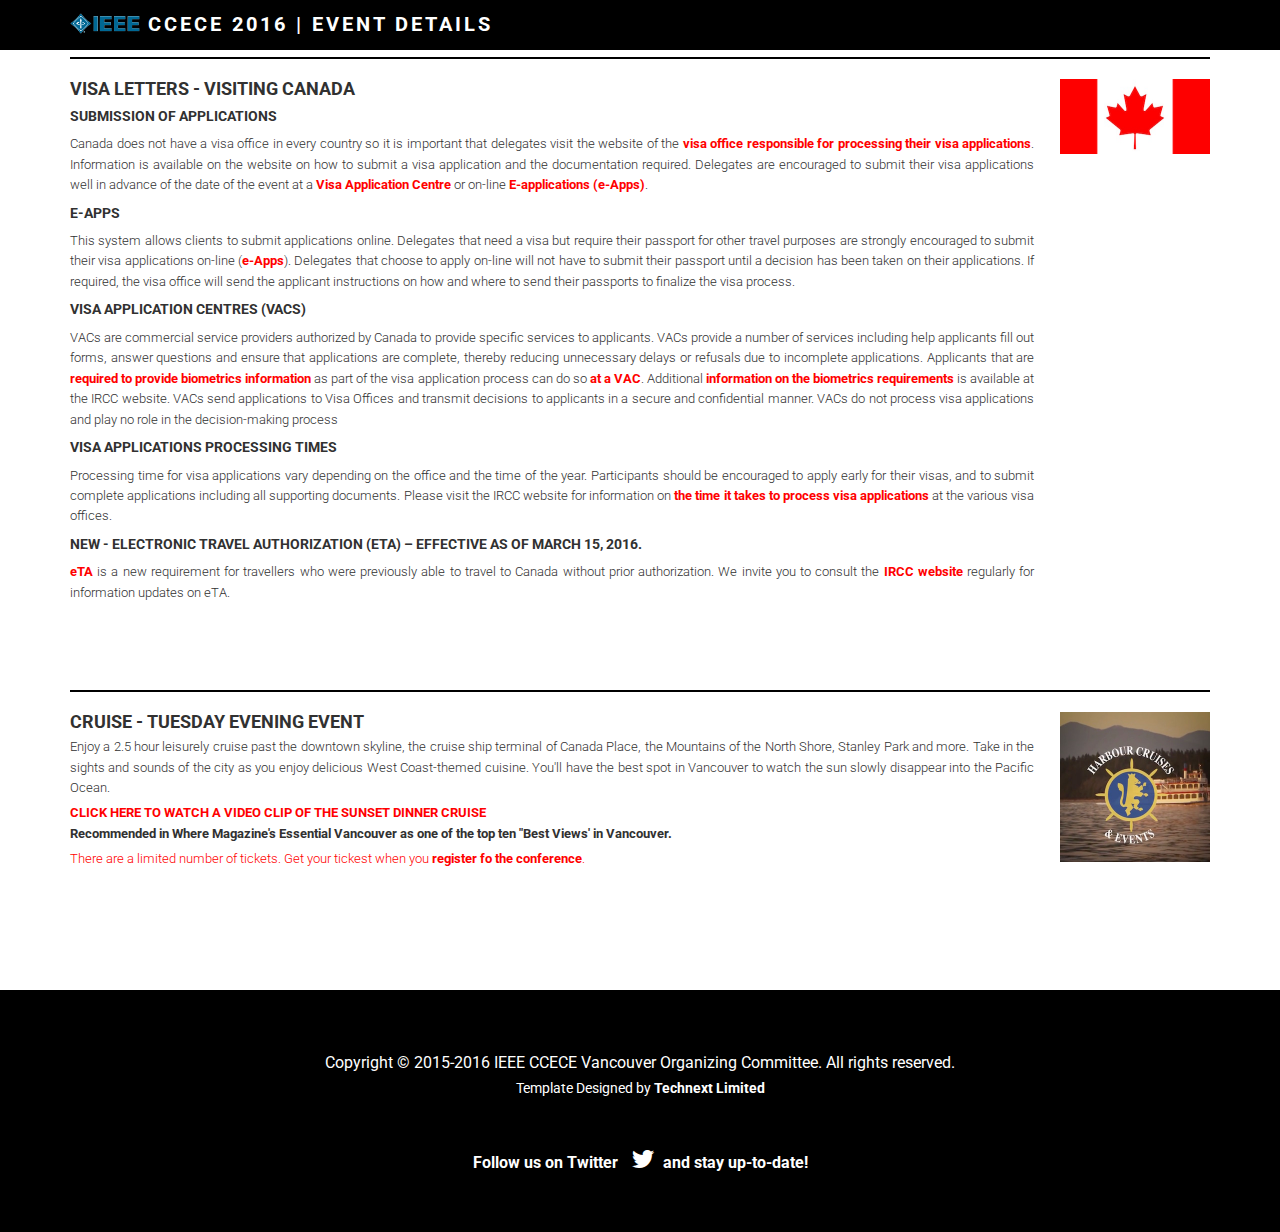
==== events.html @ ab6c8f80 "added visa info" ====
<!DOCTYPE html>
<html lang="en">
<head>
    <meta charset="utf-8">
    <meta http-equiv="X-UA-Compatible" content="IE=edge">
    <meta name="viewport" content="width=device-width, initial-scale=1">

    <title>Events | CCECE 2016</title>
    
    <meta name="identifier-url" content="http://ccece2016.ieee.ca" />
    <meta name="description" content="The 29th Annual IEEE Canadian Conference on Electrical and Computer Engineering (CCECE 2016) will be held in Vancouver, British Columbia, Canada from May 15 to 18, 2016. CCECE is the flagship conference for researchers, students, and professionals in the area of Electrical and Computer Engineering from Canada and around the world to meet annually in a Canadian city to disseminate their research advancements and discoveries, to network and exchange ideas in order to strengthen existing partnerships and foster new collaborations." />
    <meta name="abstract" content="The 29th Annual IEEE Canadian Conference on Electrical and Computer Engineering (CCECE 2016) will be held in Vancouver, British Columbia, Canada from May 15 to 18, 2016. CCECE is the flagship conference for researchers, students, and professionals in the area of Electrical and Computer Engineering from Canada and around the world to meet annually in a Canadian city to disseminate their research advancements and discoveries, to network and exchange ideas in order to strengthen existing partnerships and foster new collaborations." />
    <meta name="keywords" content="CCECE, conference, IEEE, Canada, ECE, Vancouver, Electrical and Computer Engineering" />
    <meta name="author" content="Stephen Makonin" />
    <meta name="revisit-after" content="5" />
    <meta name="language" content="EN" />
    <meta name="copyright" content="Copyright © 2015-2016 IEEE CCECE Vancouver Organizing Committee." />
    <meta name="robots" content="All" />
    
    <!-- css -->
    <link rel="stylesheet" href="style/bootstrap.min.css">
    <link rel="stylesheet" href="style/ionicons.min.css">
    <link rel="stylesheet" href="style/main.css">
    
    <style>
        a {color: red; font-weight:bold;}
    </style>
</head>
<body data-spy="scroll" data-target="#site-nav">
    <nav id="site-nav" class="navbar navbar-fixed-top navbar-details">
        <div class="container">
            <div class="navbar-header">
                <div class="site-branding">
                    <a class="logo" href="index.html">
                        <img class="logo1" src="images/ieee.png" alt="CCECE 2016">

                        <span>CCECE 2016 | Event Details</span>
                    </a>
                </div>
            </div>
        </div>
    </nav>

    <section id="s" class="section details" style="padding-top:0;">
        <div class="container">
            <div class="row">
                
                <div id="visa" class="col-sm-12 event">
                    <hr>
                    <img src="images/canada-flag.jpg"/>
                    <h4>Visa Letters - Visiting Canada</h4>
                    <h5>Submission of Applications</h5>
                    <p class="descr">Canada does not have a visa office in every country so it is important that delegates visit the website of the <a href="http://www.cic.gc.ca/ENGLISH/information/offices/apply-where.asp">visa office responsible for processing their visa applications</a>.  Information is available on the website on how to submit a visa application and the documentation required. Delegates are encouraged to submit their visa applications well in advance of the date of the event at a <a href="http://www.cic.gc.ca/english/information/offices/vac.asp">Visa Application Centre</a> or on-line <a href="http://www.cic.gc.ca/english/visit/business.asp">E-applications (e-Apps)</a>.</p>
                    <h5>e-Apps</h5>
                    <p class="descr">This system allows clients to submit applications online. Delegates that need a visa but require their passport for other travel purposes are strongly encouraged to submit their visa applications on-line (<a href="http://www.cic.gc.ca/english/visit/business.asp">e-Apps</a>).  Delegates that choose to apply on-line will not have to submit their passport until a decision has been taken on their applications.  If required, the visa office will send the applicant instructions on how and where to send their passports to finalize the visa process.</p>
                    <h5>Visa Application Centres (VACs)</h5>

                    <p class="descr">VACs are commercial service providers authorized by Canada to provide specific services to applicants. VACs provide a number of services including help applicants fill out forms, answer questions and ensure that applications are complete, thereby reducing unnecessary delays or refusals due to incomplete applications. Applicants that are <a href="http://www.cic.gc.ca/english/visit/biometrics2.asp">required to provide biometrics information</a> as part of the visa application process can do so <a href="http://www.cic.gc.ca/english/visit/biometrics2.asp">at a VAC</a>.  Additional <a href="http://www.cic.gc.ca/english/department/media/multimedia/video/biometrics/biometrics.asp">information on the biometrics requirements</a> is available at the IRCC website. VACs send applications to Visa Offices and transmit decisions to applicants in a secure and confidential manner. VACs do not process visa applications and play no role in the decision-making process</p>
                    <h5>Visa Applications Processing Times</h5>
                    <p class="descr">Processing time for visa applications vary depending on the office and the time of the year.  Participants should be encouraged to apply early for their visas, and to submit complete applications including all supporting documents. Please visit the IRCC website for information on <a href="http://www.cic.gc.ca/english/information/times/temp/visitors.asp">the time it takes to process visa applications</a> at the various visa offices.</p>
                    <h5>NEW - Electronic Travel Authorization (eTA) – Effective as of March 15, 2016.</h5>
                    <p class="descr"><a href="http://www.cic.gc.ca/english/department/acts-regulations/forward-regulatory-plan/eta.asp">eTA</a> is a new requirement for travellers who were previously able to travel to Canada without prior authorization. We invite you to consult the <a href="http://www.cic.gc.ca/english/index.asp">IRCC website</a> regularly for information updates on eTA.</p>
                                    
                </div>

                <div id="cruise" class="col-sm-12 event">
                    <hr>
                    <img src="images/cruise.jpg"/>
                    <h4>Cruise - Tuesday Evening Event</h4>
                    <p class="descr">Enjoy a 2.5 hour leisurely cruise past the downtown skyline, the cruise ship terminal of Canada Place, the Mountains of the North Shore, Stanley Park and more. Take in the sights and sounds of the city as you enjoy delicious West Coast-themed cuisine. You'll have the best spot in Vancouver to watch the sun slowly disappear into the Pacific Ocean.</p>
                    <a href="http://www.youtube.com/watch?v=UDFTyoZLal4">Click here to watch a video clip of the Sunset Dinner Cruise</a>
                    <p class="descr"><strong class="subsec">Recommended in Where Magazine's Essential Vancouver as one of the top ten "Best Views' in Vancouver.</strong></p>
                    
                    <p class="descr" style="color: red;">There are a limited number of tickets. Get your tickest when you <a href="http://edas.info/r21433">register fo the conference</a>.</p>
                                    
                </div>

            </div>
        </div>
    </section>


    <footer class="site-footer">
        <div class="container">
            <div class="row">
                <div class="col-md-12">
                    <p class="site-info">
                        Copyright &copy; 2015-2016 IEEE CCECE Vancouver Organizing Committee. All rights reserved.<br/>
                        <small>Template Designed by <a href="http://technextit.com">Technext Limited</a></small>
                    </p>
                    <ul class="social-block">
                        <li>
                            Follow us on <a href="https://twitter.com/CCECE2016">Twitter</a>
                            &nbsp;&nbsp;&nbsp;&nbsp;&nbsp;
                            <a href="https://twitter.com/CCECE2016"><i class="ion-social-twitter"></i></a>
                            and stay up-to-date!
                        </li>
                        <!--<li><a href=""><i class="ion-social-facebook"></i></a></li>
                        <li><a href=""><i class="ion-social-linkedin-outline"></i></a></li>
                        <li><a href=""><i class="ion-social-googleplus"></i></a></li>-->
                    </ul>
                </div>
            </div>
        </div>
    </footer>

<!-- script -->
<script src="scripts/jquery.min.js"></script>
<script src="scripts/bootstrap.min.js"></script>
<script src="scripts/smooth-scroll.min.js"></script>
<script src="scripts/main.js"></script>
<!-- Start of StatCounter Code for Default Guide -->
<script type="text/javascript">
var sc_project=10556566; 
var sc_invisible=1; 
var sc_security="0d1e111d"; 
var scJsHost = (("https:" == document.location.protocol) ?
"https://secure." : "http://www.");
document.write("<sc"+"ript type='text/javascript' src='" +
scJsHost+
"statcounter.com/counter/counter.js'></"+"script>");
</script>
<noscript><div class="statcounter"><a title="click tracking"
href="http://statcounter.com/" target="_blank"><img
class="statcounter"
src="http://c.statcounter.com/10556566/0/0d1e111d/1/"
alt="click tracking"></a></div></noscript>
<!-- End of StatCounter Code for Default Guide -->
</body>
</html>
---- style/main.css ----
/* 
 * 1. Google Font
 */
@import url(http://fonts.googleapis.com/css?family=Roboto:300,400,700);
/* 
 * 2.0 Global Style
 */
html {
  font-family: 'Roboto', sans-serif;
  font-size: 16px;
}

body {
  color: #4e4e4e;
  font-family: 'Roboto', sans-serif;
  font-size: 16px;
  font-weight: 300;
  line-height: 1.6;
  position: relative;
  -webkit-font-smoothing: antialiased;
}

a {
  color: #000;
}
a:focus {
  outline: none;
}

h1,
h2,
h3,
h4,
h5,
h6 {
  font-weight: 700;
}

p {
  margin: 0 0 30px;
  text-align: justify;
}

.panel-body p {
  margin: 0 0 10px;
}

ul li {
  font-weight: 700;
  margin-bottom: 10px;
}

.list-arrow-right li span {
  float: right;
  font-weight: normal;
  /*margin-right: 128px;*/
}

.list-arrow-right li p {
  font-weight: normal;
  margin: 0 0 10px;
}

.custom-list-icon, .list-arrow-right {
  list-style-type: none;
  padding: 0;
}
.custom-list-icon li, .list-arrow-right li {
  position: relative;
  padding-left: 20px;
}
.custom-list-icon li::before, .list-arrow-right li::before {
  position: absolute;
  left: 0;
  color: #4e4e4e;
  font-family: "Ionicons";
}

.social-block {
  list-style-type: none;
  padding: 0;
}
.social-block li {
  display: inline-block;
}
.social-block li a {
  display: inline-block;
  height: 32px;
  width: 32px;
  color: #4e4e4e;
}
.social-block li a i {
  font-size: 1.5em;
}
.social-block li a:hover, .social-block li a:focus {
  color: #000;
}

.btn.active.focus,
.btn.active:focus,
.btn.focus,
.btn:active.focus,
.btn:active:focus,
.btn:focus {
  outline: none;
}

.btn {
  border: 0;
  border-radius: 0;
  padding: 6px 28px;
  text-transform: uppercase;
  -webkit-transform: translateZ(0);
          transform: translateZ(0);
  -webkit-backface-visibility: hidden;
          backface-visibility: hidden;
  -moz-osx-font-smoothing: grayscale;
  -webkit-transition-duration: 0.3s;
          transition-duration: 0.3s;
  -webkit-transition-property: -webkit-transform;
          transition-property: transform;
}
.btn:hover {
  -webkit-transform: scale(0.9);
      -ms-transform: scale(0.9);
          transform: scale(0.9);
}

.form-control {
  border-radius: 0;
  box-shadow: none;
  height: 48px;
  padding: 10px 12px;
  font-size: 16px;
  line-height: 1.6;
}
.form-control:focus {
  box-shadow: none;
  border-color: #ccc;
  background-color: #f8f8f8;
}

.valign-center {
  display: -webkit-box;
  display: -webkit-flex;
  display: -ms-flexbox;
  display: flex;
  -webkit-box-align: center;
  -webkit-align-items: center;
      -ms-flex-align: center;
          align-items: center;
}

.section {
  padding: 70px 0;
}

.section-title {
  color: #313131;
  letter-spacing: 1px;
  margin: 0 0 20px;
  text-transform: uppercase;
  text-align: center;
}

/* 
 * 3.0 Helper Class
 */
/* 
 * 3.1 Helper Class: font-weight
 */
.font-300 {
  font-weight: 300;
}

.font-400 {
  font-weight: 400;
}

.font-700 {
  font-weight: 700;
}

/* 
 * 3.2 Helper Class: margin
 */
.mt0 {
  margin-top: 0;
}

.mb0 {
  margin-bottom: 0;
}

.mt20 {
  margin-top: 20px;
}

/* 
 * 3.3 Helper Class: list
 */
.list-arrow-right li::before {
  content: "\f3d3";
}

/* 
 * 3.4 Helper Class: button
 */
.btn-white {
  color: #000;
  background-color: #fff;
}
.btn-white:hover, .btn-white:focus {
  color: #000;
  background-color: #fff;
}

.btn-black {
  color: #fff;
  background-color: #000;
}
.btn-black:hover, .btn-black:focus {
  color: #fff;
  background-color: #000;
}

/* 
 * 3.5 Helper Class: background
 */
.bg-image, .bg-image-1, .bg-image-2 {
  position: relative;
}
.bg-image::before, .bg-image-1::before, .bg-image-2::before {
  content: "";
  position: absolute;
  top: 0;
  right: 0;
  bottom: 0;
  left: 0;
}

.bg-image-1 {
  background: url(../images/sep1.jpg) no-repeat center center/cover;
}

.bg-image-2 {
  background: url(../images/sep2.jpg) no-repeat center bottom/cover;
}

@media (min-width: 768px) {
  .section {
    padding: 90px 0;
  }

  .section-title {
    color: #313131;
    letter-spacing: 1px;
    margin: 0 0 60px;
    text-transform: uppercase;
    text-align: left;
  }
}
/* 
 * 4.0 Navigation
 */
.navbar-custom {
  border: 0;
  margin: 0;
  padding-top: 10px;
  padding-bottom: 10px;
  background-color: #000;
  -webkit-transition: all 0.2s linear 0s;
          transition: all 0.2s linear 0s;
}
.navbar-custom .navbar-nav li {
  margin: 0;
  float:right;
}
.navbar-custom .navbar-nav > li > a {
  color: #fff;
  text-transform: uppercase;
  font-size: 12px;
  font-weight: 400;
  border-bottom: 1px solid transparent;
  padding-bottom: 3px;
  padding-right: 8px;
  padding-left: 8px;
}
.navbar-custom .navbar-nav > li > a:focus, .navbar-custom .navbar-nav > li > a:hover {
  background-color: transparent;
  border-color: rgba(255, 255, 255, 0.5);
}
.navbar-custom .navbar-nav > .active > a {
  border-color: rgba(255, 255, 255, 0.5);
}

.navbar-toggle {
  border: 0;
  border-radius: 0;
  margin-top: 2px;
}
.navbar-toggle .icon-bar {
  background-color: #fff;
}

.navbar-solid {
  background-color: #000 !important;
  padding: 0 !important;
  -webkit-transition: all 0.2s linear 0s;
          transition: all 0.2s linear 0s;
}

.navbar-details {
  background-color: #000 !important;
  padding: 0 !important;  
}

.navbar-right {
    /*width: 536px;*/
    /*width: 680px;*/
    width: 788px;
}

.site-branding {
  float: left;
  margin-top: 0;
  margin-left: 10px;
}
.site-branding .logo {
  color: #fff;
  font-size: 20px;
  font-weight: 700;
  margin-right: 5px;
  letter-spacing: 3px;
  text-transform: uppercase;
}

.site-branding .logo span {
    height: 100%;
    vertical-align: middle;
}

.site-branding .logo:focus, .site-branding .logo:hover {
  text-decoration: none;
}

.logo img.logo1 {
  width: 70px;
}

.logo img.logo2 {
  width: 140px;
  margin-left: 150px;
}

/* 
 * 5.0 Site Header
 */
.site-header {
  width: 100%;
  height: 100%;
  min-height: 100vh;
  position: relative;
  text-align: center;
  background: url(../images/header.jpg) no-repeat center center/cover;
}
.site-header::before {
  content: "";
  position: absolute;
  top: 0;
  right: 0;
  bottom: 0;
  left: 0;
  background-color: rgba(0, 0, 0, 0.5);
}
.site-header .intro {
  color: #fff;
  position: relative;
  text-align: center;
  text-transform: uppercase;
  width: 100%;
  z-index: 1;
  padding: 0 15px;
}
.site-header .intro h2 {
  margin-top: 0px;
  font-size: 25px;
  font-weight: 300;
}
.site-header .intro h1 {
  margin-top: 0px;
  font-size: 30px;
}
.site-header .intro p {
  font-size: 20px;
  margin-bottom: 10px;
  font-weight: 300;
  text-align: center;
}

@media (min-width: 768px) {
  .navbar-custom {
    background-color: transparent;
    padding-top: 30px;
  }

  .site-branding {
    margin-top: 6px;
    margin-left: 0;
  }
}
/* 
 * 6.0 Section
 */
/* 
 * 6.1 Section: About 
 */
.about .section-title {
  margin: 0 0 25px;
}
.about figure {
  margin-bottom: 25px;
}

/* 
 * 6.2 Section: Facts
 */
.facts i {
  color: #fff;
  font-size: 3em;
}
.facts h3 {
  color: #fff;
  text-align: center;
  font-weight: 400;
}

/* 
 * 6.3 Section: Speaker
 */
.speaker {
  text-align: center;
  color: #313131;
  text-transform: uppercase;
  margin: 25px 0;
}
.speaker h4 {
  margin-top: 15px;
  margin-bottom: 5px;
}
.speaker p {
  margin-bottom: 5px;
  text-align: center;
}
.speaker img:hover {
  opacity: .7;
}


/* 
 * 6.3a Section: Tutorials
 */
.tutorial, .keynote, .event {
  text-align: left;
  color: #313131;
  text-transform: uppercase;
  margin: 25px 0;
  font-size: 0.8em;
}
.tutorial h4, .keynote h4, .event h4 {
  margin-top: 15px;
  margin-bottom: 5px;
}
.tutorial p, .keynote p, .event p {
  margin-bottom: 5px;
}

.tutorial p.descr, .keynote p.descr, .event p.descr {
  margin-bottom: 5px;
  text-align: justify;
  text-transform: none;
}

.tutorial img:hover {
  opacity: .7;
}

.keynote img, .event img {
  position: relative;
  float: right;
  margin-left: 2em;
  width: 150px;
}

.keynote .descr, .event .descr {
  padding-right: 150px;
  margin-right: 2em;
}

.tutorial p.descr strong.subsec, .keynote p.descr strong.subsec {
  font-weight: stronger;
  font-size: 1.2em;
}

.tutorial hr, .keynote hr, .event hr {
  margin-top: 32px;
  margin-top: 32px;
  border: solid 0.5px black;
}

.tutorial ul li, .tutorial ol li {
  font-weight: 300;
  text-transform: none;
}

/* 
 * 6.4 Section: Registration & Pricing
 */
/* 
 * 6.5 Section: Contribution
 */
.contribution {
  text-align: center;
  color: #fff;
}

/* 
 * 6.6 Section: Schedule
 */
.schedule-box {
  position: relative;
  background-color: #000;
  color: #fff;
  text-align: center;
  padding: 50px 0;
  margin: 25px 0 0;
}
.schedule-box::before {
  content: '';
  position: absolute;
  top: 5px;
  right: 5px;
  bottom: 5px;
  left: 5px;
  border: 1px solid #fff;
}

.submit {
  background-color: #f8f8f8;
}

/* 
 * 6.7 Section: Schedule
 */
.partner {
  background-color: #f8f8f8;
}

.tutorials {
  background-color: inherit;
}

.partner .partner-box {
  display: block;
  opacity: 1.0;
  height: 150px;
  width: 150px;
  margin: 25px auto;
}

.partner .partner-box:hover {
  opacity: 0.3;
}

.partner .partner-box-h1 {
  background: url(../images/ieeevancouver.png) no-repeat center center/contain;
  height: 100px;
  width: 300px;
}
.partner .partner-box-h2 {
  background: url(../images/ieeecanada.png) no-repeat center center/contain;
  height: 100px;
  width: 500px;
}

.partner .partner-box-p1 {
  background: url(../images/telus.png) no-repeat center center/contain;
  height: 100px;
  width: 300px;
}

.partner .partner-box-g1 {
  background: url(../images/sfu.png) no-repeat center center/contain;
  height: 100px;
  width: 300px;
}

.partner .partner-box-s1 {
  background: url(../images/ubc.png) no-repeat center center/contain;
  height: 100px;
  width: 300px;
}

.partner .partner-box-b1 {
  background: url(../images/bcit.png) no-repeat center center/contain;
  height: 100px;
  width: 300px;
}

.partner .partner-box-b2 {
  background: url(../images/mda.png) no-repeat center center/contain;
  height: 100px;
  width: 260px;
  padding: 20px;
}

/* 
 * 6.8 Section: FAQ
 */
.faq .panel-heading {
  cursor: pointer;
}
.faq .faq-toggle.collapsed::before {
  font-family: "Ionicons";
  content: "\f218";
  -webkit-transition: 0.5s linear ease-out;
          transition: 0.5s linear ease-out;
  position: absolute;
  left: 15px;
}
.faq .faq-toggle::before {
  position: absolute;
  left: 15px;
  font-family: "Ionicons";
  content: "\f209";
}
.faq .panel-group .panel + .panel {
  margin-top: 15px;
}
.faq .panel-default > .panel-heading {
  color: #FFF;
  background-color: #000000;
  border-color: #000;
  border-radius: 0;
  padding: 0;
}
.faq .panel-default > .panel-heading a {
  position: relative;
  display: block;
  text-decoration: none;
  padding: 15px 15px 15px 35px;
}

/* 
 * 6.9 Section: photos
 */
.grid {
  list-style-type: none;
  padding: 0;
  margin: 0;
}
.grid::after {
  content: '';
  display: block;
  clear: both;
}

.grid-item {
  float: left;
  overflow: hidden;
  padding: 3px;
  margin: 0;
  width: 100%;
}

@media (min-width: 768px) {
  .grid-item-sm-6 {
    width: 50%;
  }

  .grid-item-sm-3 {
    width: 25%;
  }

  .section-title {
    margin: 0 0 30px;
  }

  figure {
    margin-bottom: 0;
  }
}
@media (min-width: 992px) {
  .schedule-box {
    margin: 0;
  }

  .grid-item-md-6 {
    width: 50%;
  }

  .grid-item-md-3 {
    width: 25%;
  }
}
/* 
 * 7.0 Site-footer
 */
.site-footer,  .site-footer p {
  background-color: #000;
  color: #fff;
  text-align: center;
  padding: 30px 0;
}
.site-footer .site-info {
  font-weight: 400;
  margin-bottom: 10px;
}
.site-footer .site-info a {
  color: #fff;
}
.site-footer .social-block li a {
  color: #fff;
}
.site-footer .social-block li a:hover, .site-footer .social-block li a:focus {
  opacity: 0.8;
}


#ieeec-logo {
    width: 320px;
    display: block;
    margin-left: auto; 
    margin-right: auto;
    margin-top: 64px;
}
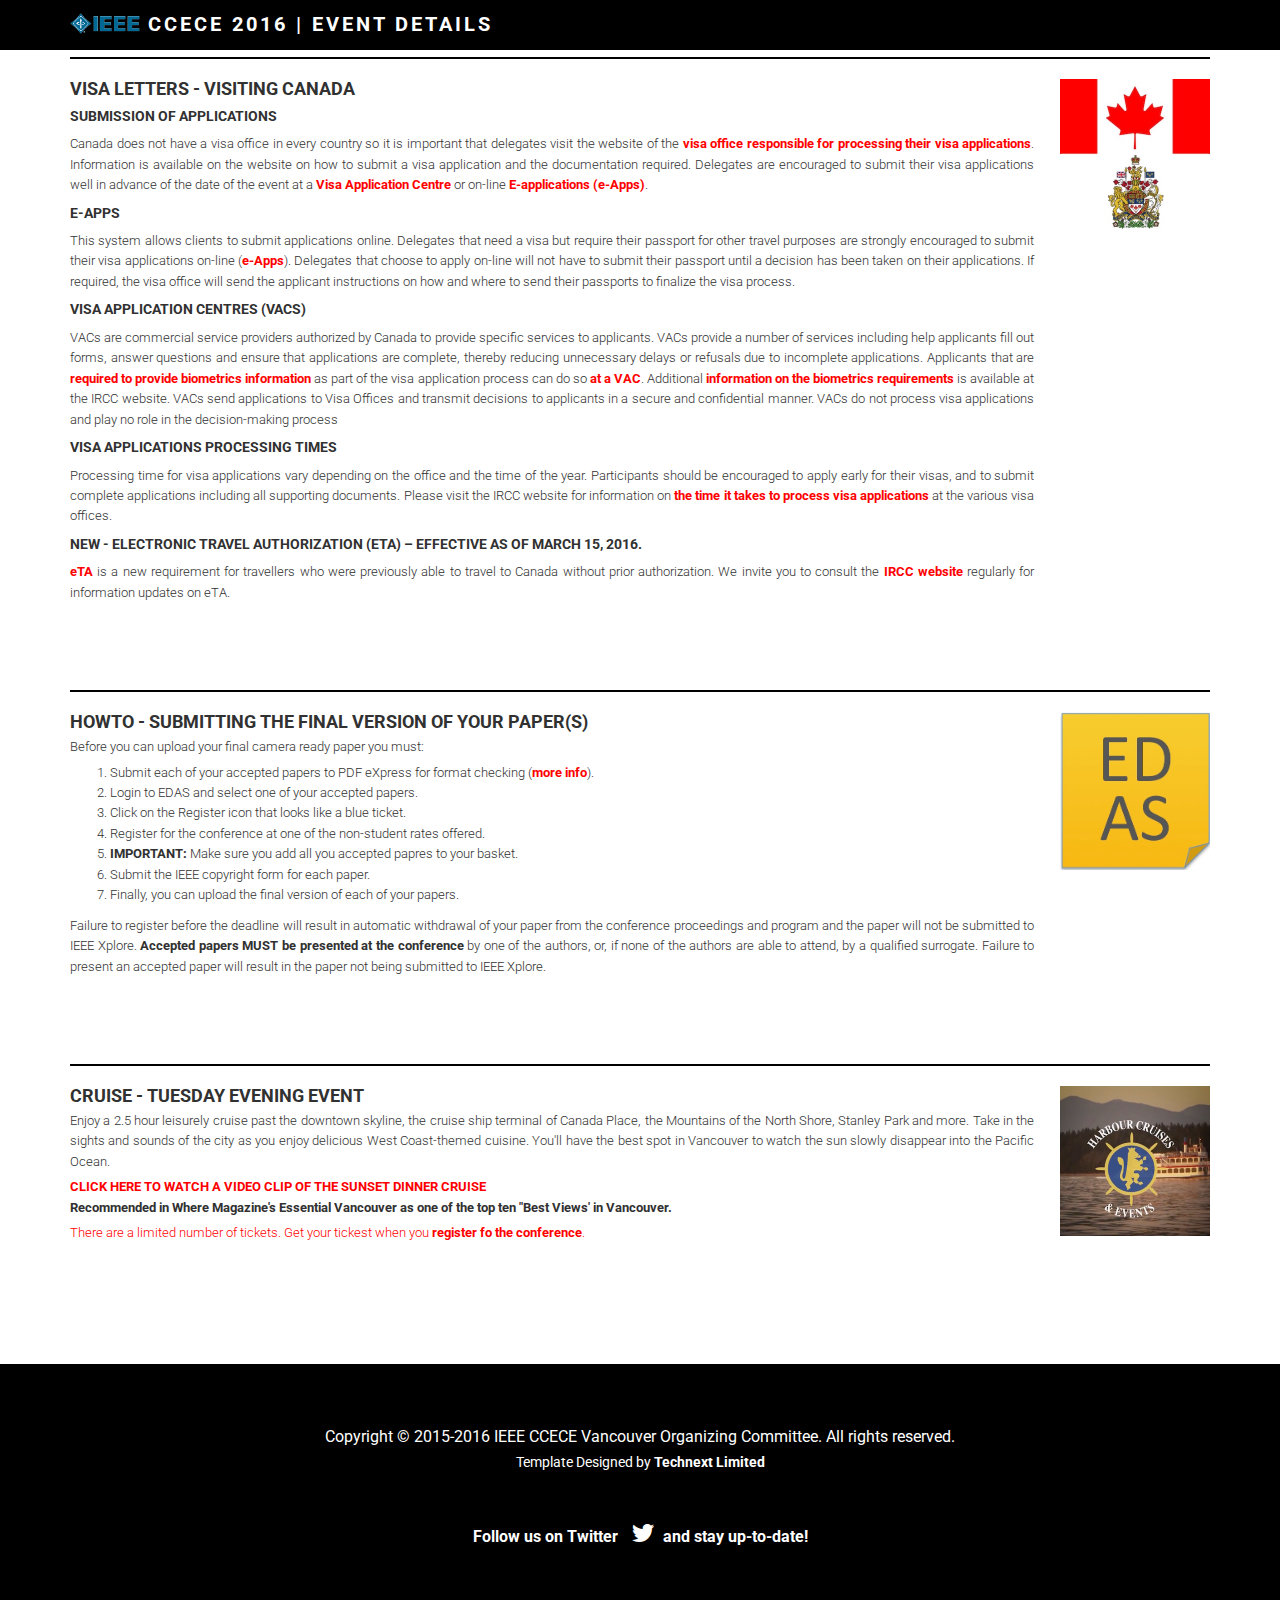
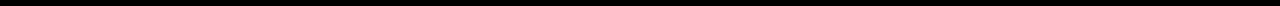
==== commit f9dbc63f: "added final verion HOWTO" ====
--- a/events.html
+++ b/events.html
@@ -47,7 +47,7 @@
                 
                 <div id="visa" class="col-sm-12 event">
                     <hr>
-                    <img src="images/canada-flag.jpg"/>
+                    <img src="images/canada.jpg"/>
                     <h4>Visa Letters - Visiting Canada</h4>
                     <h5>Submission of Applications</h5>
                     <p class="descr">Canada does not have a visa office in every country so it is important that delegates visit the website of the <a href="http://www.cic.gc.ca/ENGLISH/information/offices/apply-where.asp">visa office responsible for processing their visa applications</a>.  Information is available on the website on how to submit a visa application and the documentation required. Delegates are encouraged to submit their visa applications well in advance of the date of the event at a <a href="http://www.cic.gc.ca/english/information/offices/vac.asp">Visa Application Centre</a> or on-line <a href="http://www.cic.gc.ca/english/visit/business.asp">E-applications (e-Apps)</a>.</p>
@@ -63,6 +63,25 @@
                                     
                 </div>
 
+                <div id="final" class="col-sm-12 event">
+                    <hr>
+                    <img src="images/edas.jpg"/>
+                    <h4>HOWTO - Submitting the Final Version of Your Paper(s)</h4>
+                    <p class="descr">Before you can upload your final camera ready paper you must:</p>
+                    <ol>
+                        <li>Submit each of your accepted papers to PDF eXpress for format checking (<a href="docs/PDF_eXpress.pdf">more info</a>).</li>
+                        <li>Login to EDAS and select one of your accepted papers.</li>
+                        <li>Click on the Register icon that looks like a blue ticket.</li>
+                        <li>Register for the conference at one of the non-student rates offered.</li>
+                        <li><strong>IMPORTANT:</strong> Make sure you add all you accepted papres to your basket.</li>
+                        <li>Submit the IEEE copyright form for each paper.</li>
+                        <li>Finally, you can upload the final version of each of your papers.</li>
+                    </ol>
+                    <p class="descr">Failure to register before the deadline will result in automatic withdrawal of your paper from the conference proceedings and program and the paper will not be submitted to IEEE Xplore. <strong>Accepted papers MUST be presented at the conference</strong> by one of the authors, or, if none of the authors are able to attend, by a qualified surrogate.  Failure to present an accepted paper will result in the paper not being submitted to IEEE Xplore.</p>
+                    </p>
+                                    
+                </div>
+                
                 <div id="cruise" class="col-sm-12 event">
                     <hr>
                     <img src="images/cruise.jpg"/>
--- a/style/main.css
+++ b/style/main.css
@@ -318,7 +318,8 @@
 .navbar-right {
     /*width: 536px;*/
     /*width: 680px;*/
-    width: 788px;
+    /*width: 788px;*/
+    width: 900px;
 }
 
 .site-branding {
@@ -508,7 +509,7 @@
   border: solid 0.5px black;
 }
 
-.tutorial ul li, .tutorial ol li {
+.tutorial ul li, .tutorial ol li, .event ul li, .event ol li {
   font-weight: 300;
   text-transform: none;
 }
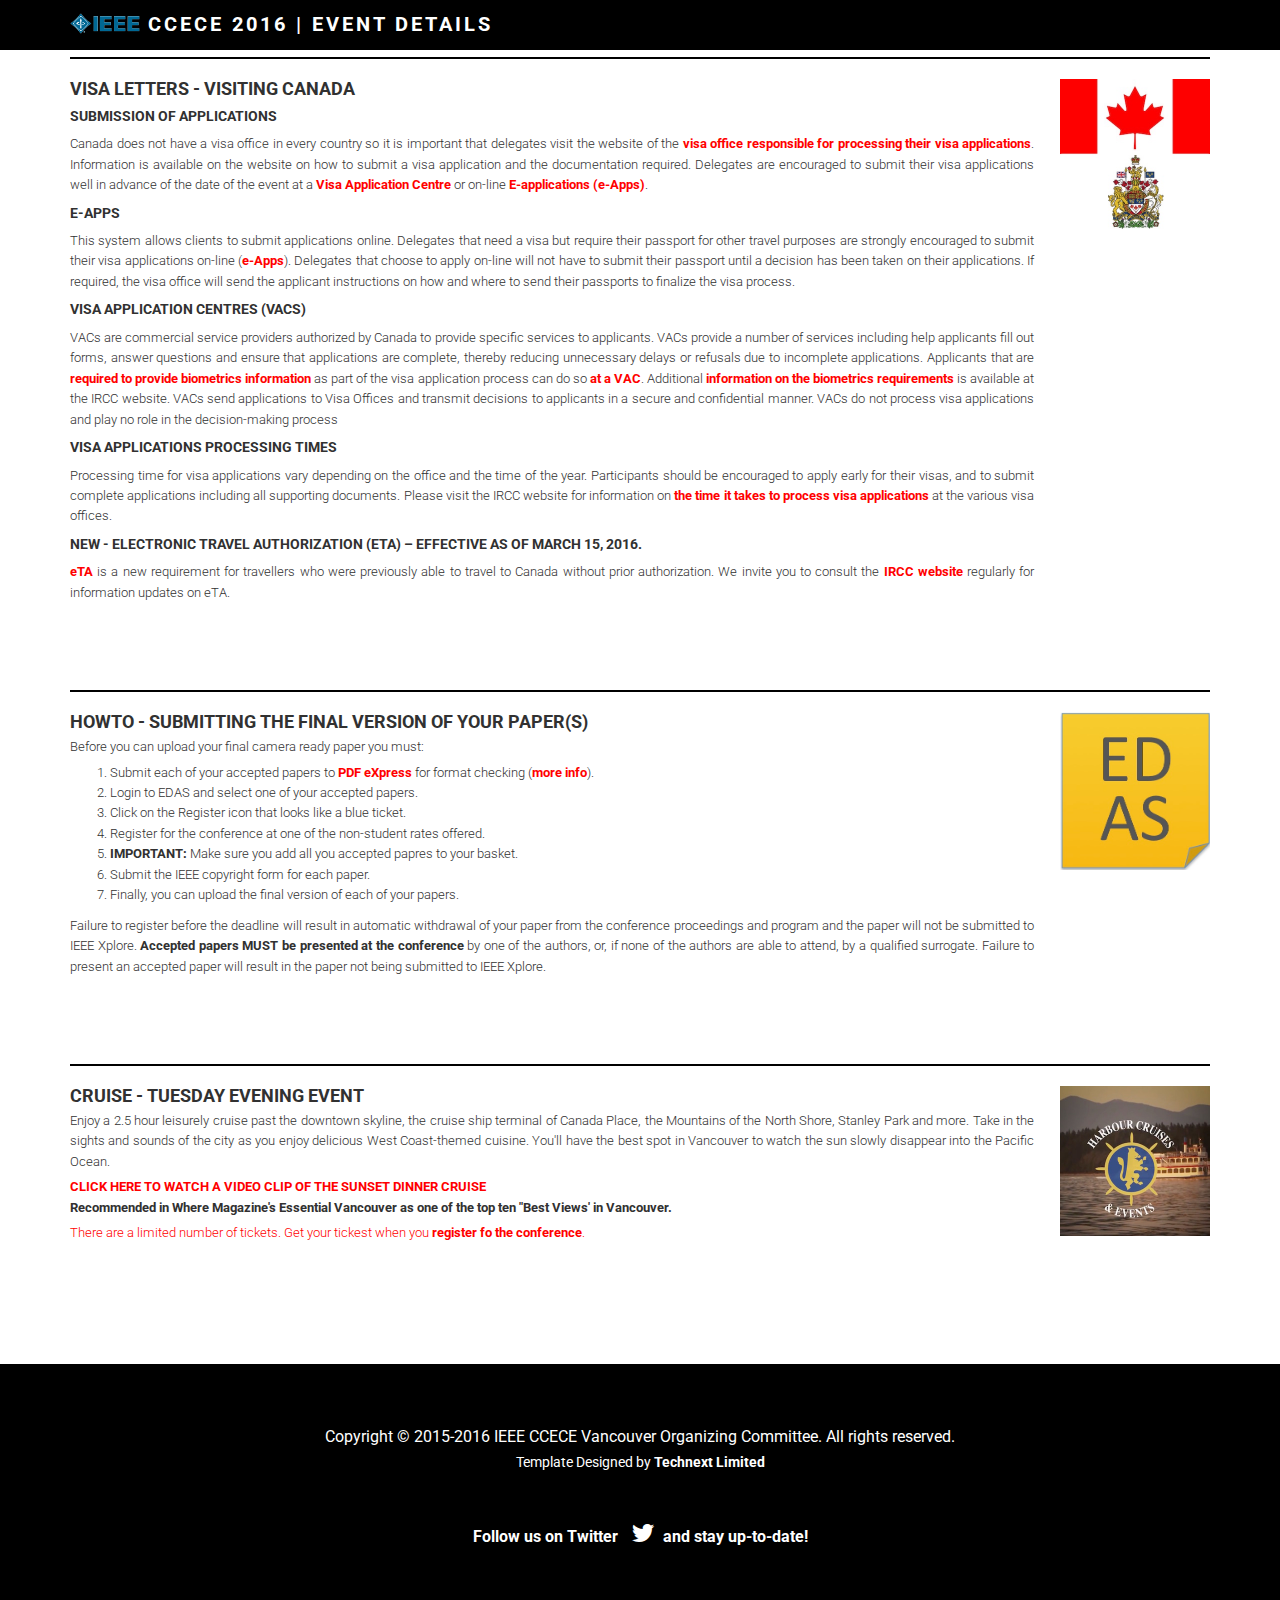
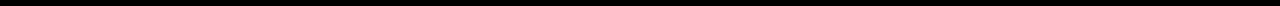
==== commit 74ebae62: "added psfx link" ====
--- a/events.html
+++ b/events.html
@@ -69,7 +69,7 @@
                     <h4>HOWTO - Submitting the Final Version of Your Paper(s)</h4>
                     <p class="descr">Before you can upload your final camera ready paper you must:</p>
                     <ol>
-                        <li>Submit each of your accepted papers to PDF eXpress for format checking (<a href="docs/PDF_eXpress.pdf">more info</a>).</li>
+                        <li>Submit each of your accepted papers to <a href="http://www.pdf-express.org/">PDF eXpress</a> for format checking (<a href="docs/PDF_eXpress.pdf">more info</a>).</li>
                         <li>Login to EDAS and select one of your accepted papers.</li>
                         <li>Click on the Register icon that looks like a blue ticket.</li>
                         <li>Register for the conference at one of the non-student rates offered.</li>
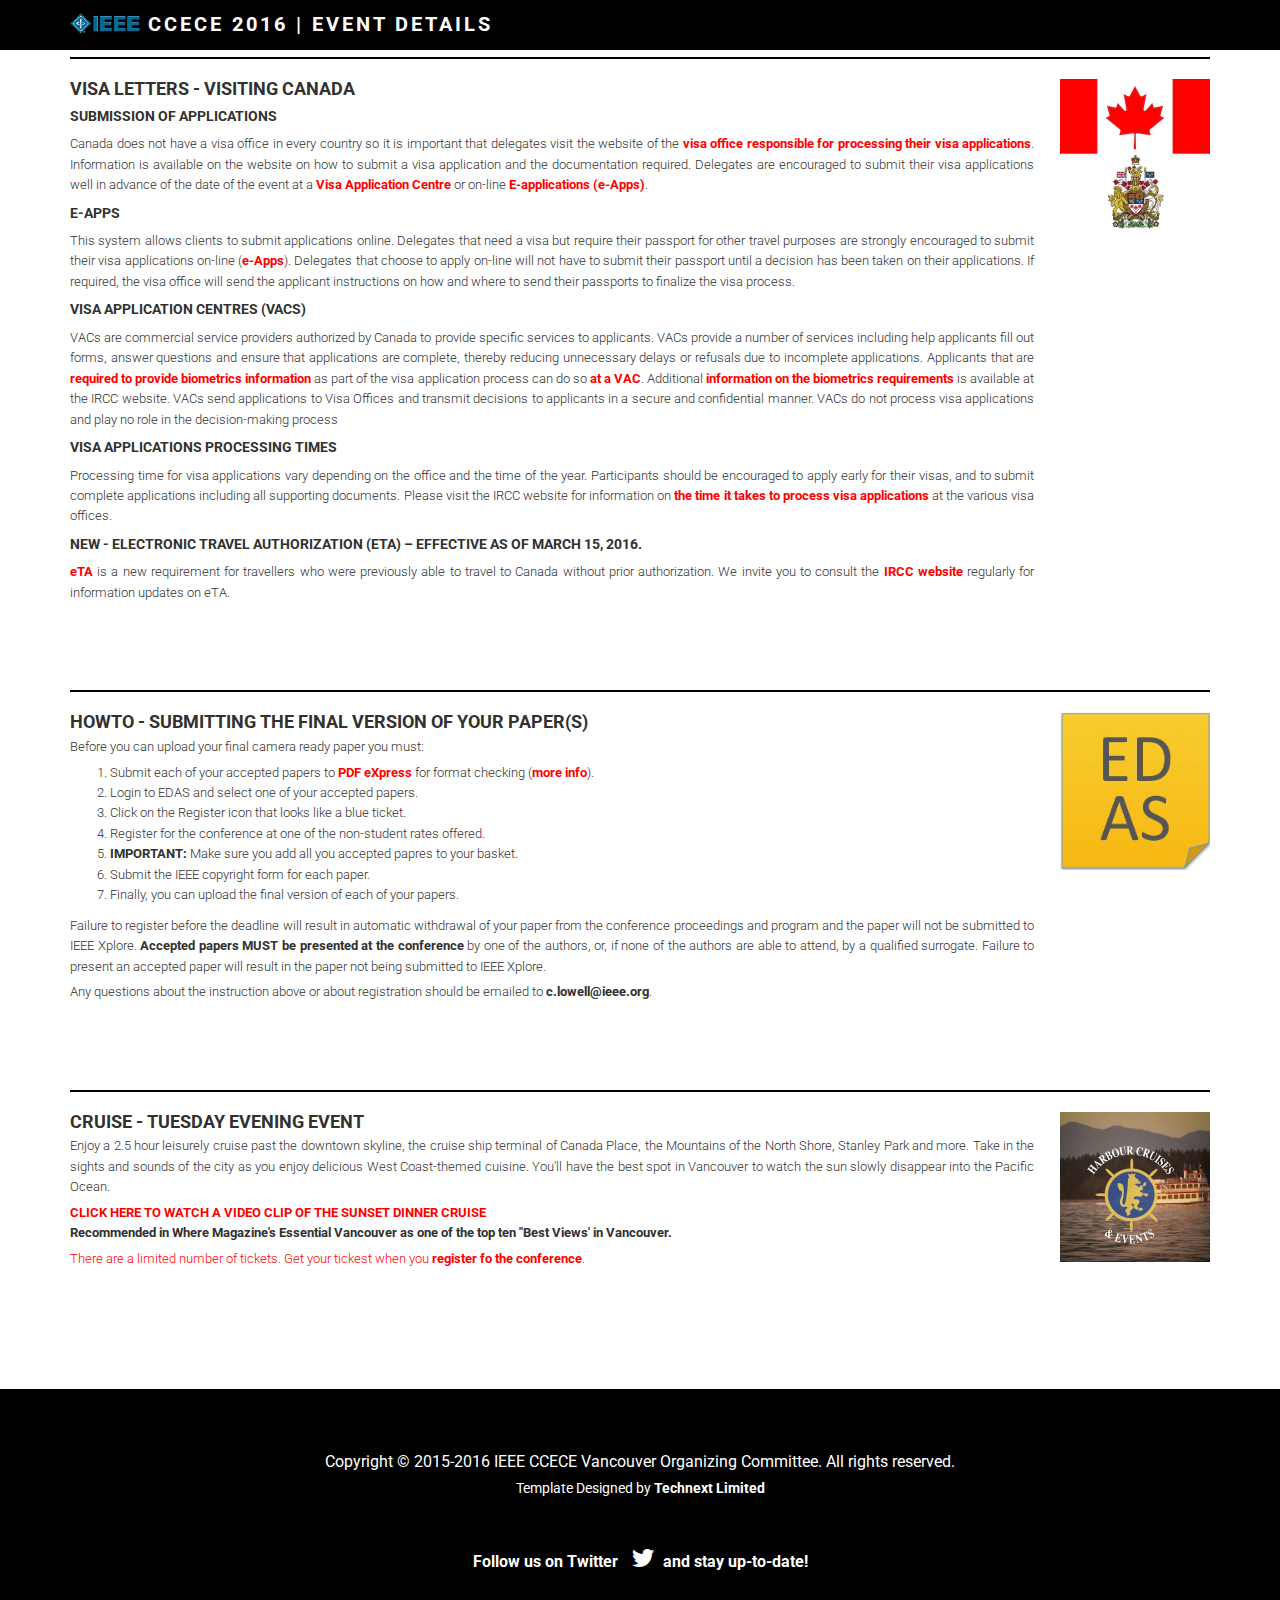
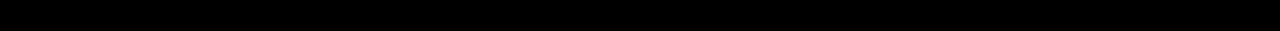
==== commit 1263c1d5: "reg contact email added" ====
--- a/events.html
+++ b/events.html
@@ -69,7 +69,7 @@
                     <h4>HOWTO - Submitting the Final Version of Your Paper(s)</h4>
                     <p class="descr">Before you can upload your final camera ready paper you must:</p>
                     <ol>
-                        <li>Submit each of your accepted papers to <a href="http://www.pdf-express.org/">PDF eXpress</a> for format checking (<a href="docs/PDF_eXpress.pdf">more info</a>).</li>
+                        <li>Submit each of your accepted papers to <a href="http://www.pdf-express.org/plus/">PDF eXpress</a> for format checking (<a href="docs/PDF_eXpress.pdf">more info</a>).</li>
                         <li>Login to EDAS and select one of your accepted papers.</li>
                         <li>Click on the Register icon that looks like a blue ticket.</li>
                         <li>Register for the conference at one of the non-student rates offered.</li>
@@ -78,7 +78,7 @@
                         <li>Finally, you can upload the final version of each of your papers.</li>
                     </ol>
                     <p class="descr">Failure to register before the deadline will result in automatic withdrawal of your paper from the conference proceedings and program and the paper will not be submitted to IEEE Xplore. <strong>Accepted papers MUST be presented at the conference</strong> by one of the authors, or, if none of the authors are able to attend, by a qualified surrogate.  Failure to present an accepted paper will result in the paper not being submitted to IEEE Xplore.</p>
-                    </p>
+                    <p class="descr">Any questions about the instruction above or about registration should be emailed to <strong>c&period;lowell&commat;ieee&period;org</strong>.</p>
                                     
                 </div>
                 
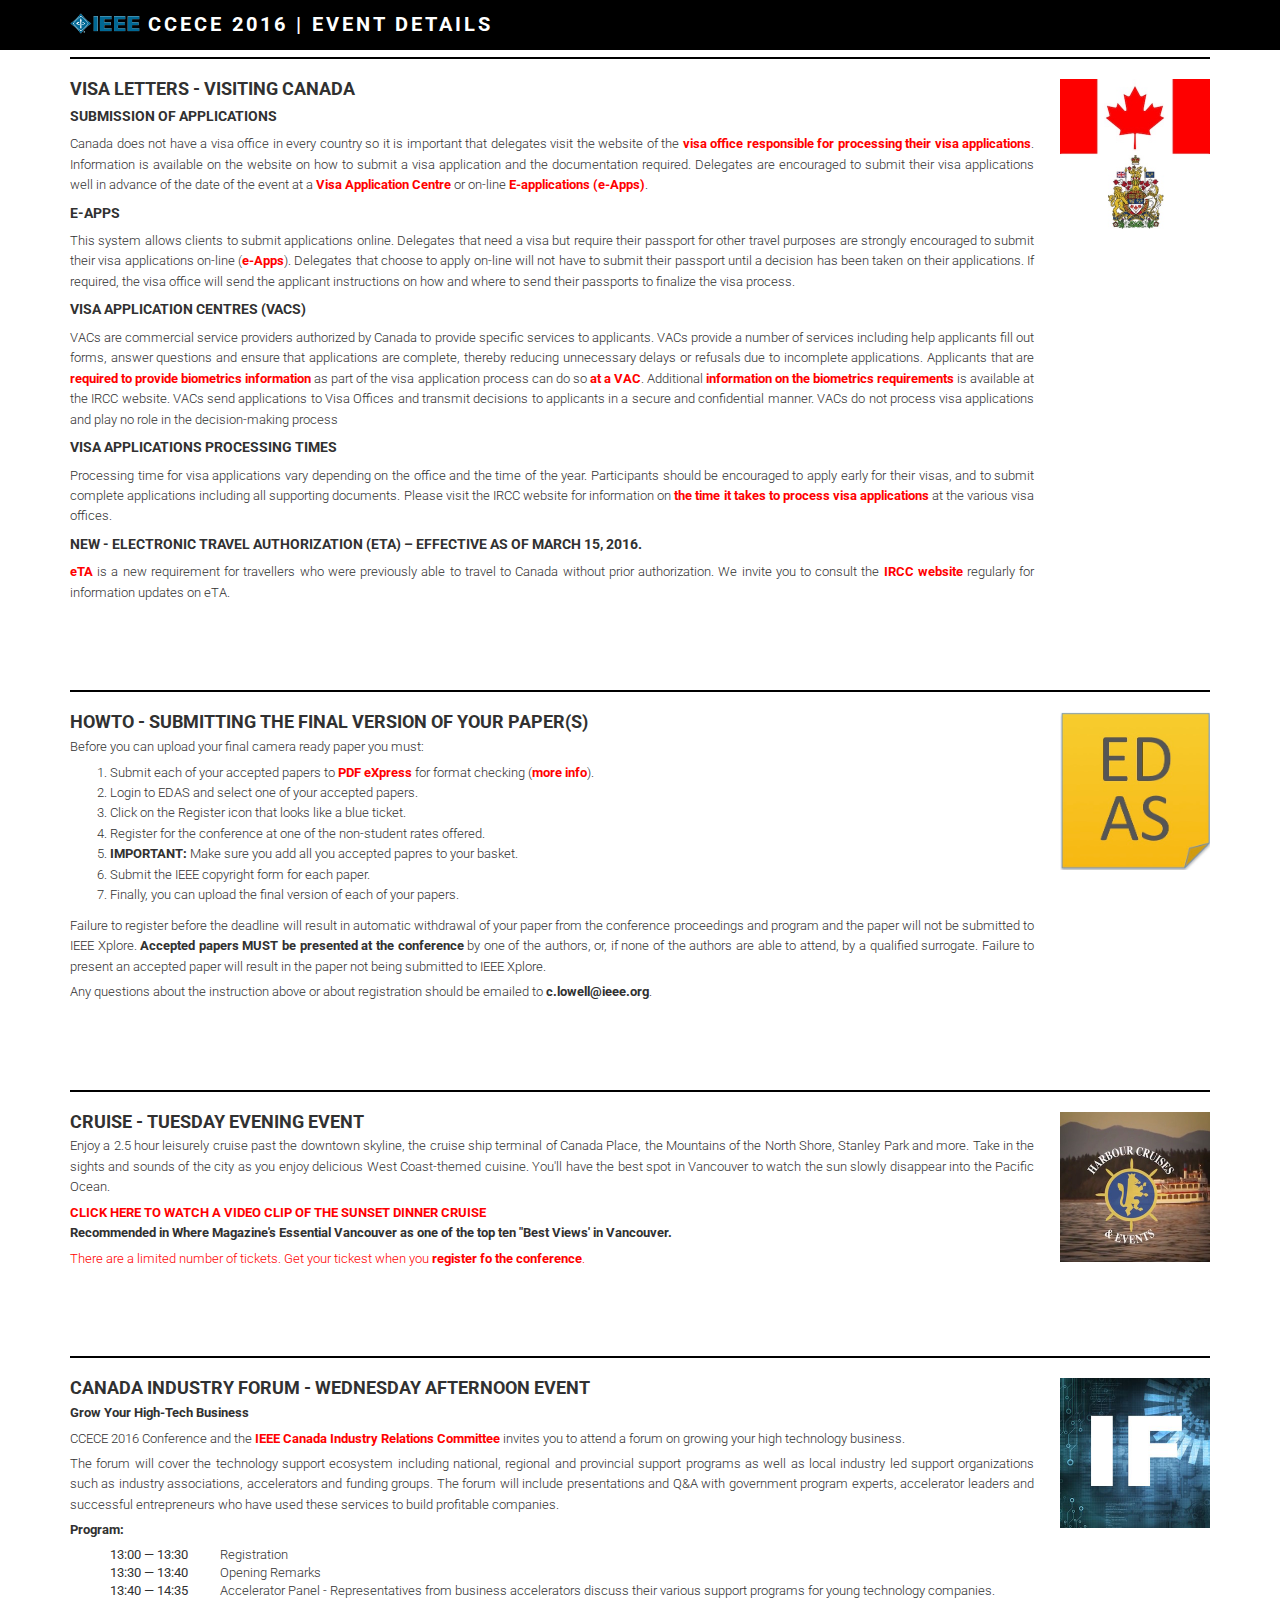
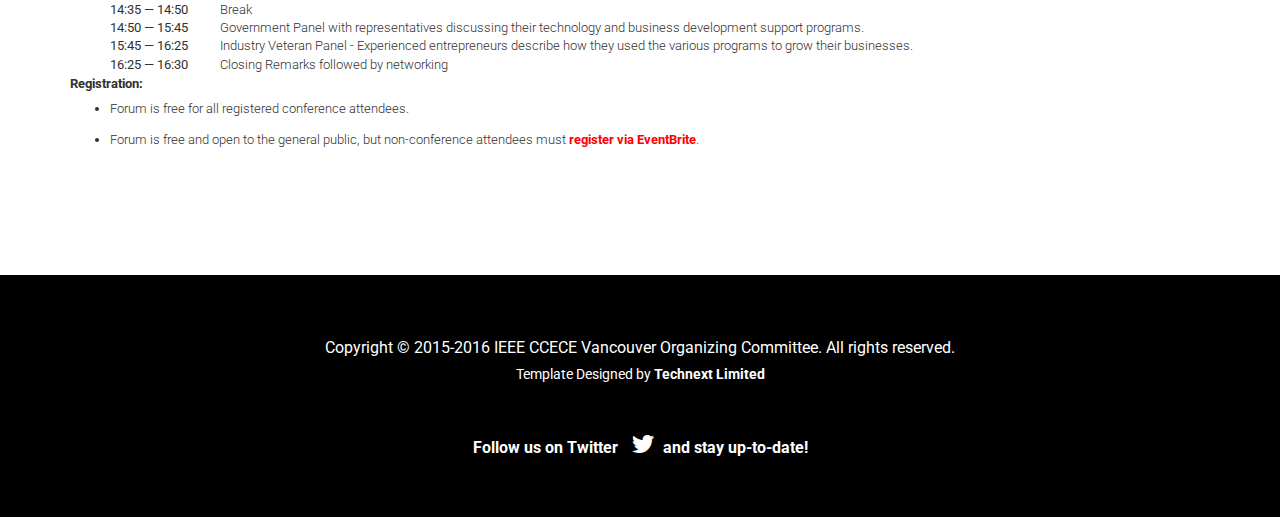
==== commit 9c418ddb: "added if" ====
--- a/events.html
+++ b/events.html
@@ -93,6 +93,42 @@
                     <p class="descr" style="color: red;">There are a limited number of tickets. Get your tickest when you <a href="http://edas.info/r21433">register fo the conference</a>.</p>
                                     
                 </div>
+                
+                <div id="industry" class="col-sm-12 event">
+                    <hr>
+                    <img src="images/industry.jpg"/>
+                    <h4>Canada Industry Forum - Wednesday Afternoon Event</h4>
+                    <p class="descr"><strong class="subsec">Grow Your High-Tech Business</strong></p>
+                    <p class="descr">CCECE 2016 Conference and the <a <a href="http://www.ieee.ca/en/activities/industry-relations/">IEEE Canada Industry Relations Committee</a> invites you to attend a forum on growing your high technology business.</p>
+                    <p class="descr">The forum will cover the technology support ecosystem including national, regional and provincial support programs as well as local industry led support organizations such as industry associations, accelerators and funding groups.  The forum will include presentations and Q&amp;A with government program experts, accelerator leaders and successful entrepreneurs who have used these services to build profitable companies.</p>
+                    <p class="descr"><strong class="subsec">Program:</strong></p>
+                    <p class="descr">
+                    <dl>
+                        <dt>13:00 &mdash; 13:30</dt>
+                        <dd>Registration</dd>
+                        <dt>13:30 &mdash; 13:40</dt>
+                        <dd>Opening Remarks</dd>
+                        <dt>13:40 &mdash; 14:35</dt>
+                        <dd>Accelerator Panel - 
+                        Representatives from business accelerators discuss their various support programs for young technology companies.</dd>
+                        <dt>14:35 &mdash; 14:50</dt>
+                        <dd>Break<br/>
+                        <dt>14:50 &mdash; 15:45</dt>
+                        <dd>Government Panel with representatives discussing their technology and business development support programs.</dd>
+                        <dt>15:45 &mdash; 16:25</dt>
+                        <dd>Industry Veteran Panel -
+                        Experienced entrepreneurs describe how they used the various programs to grow their businesses.</dd>
+                        <dt>16:25 &mdash; 16:30</dt>
+                        <dd>Closing Remarks followed by networking</dd>
+                    </dl>
+                    <p class="descr"><strong class="subsec">Registration:</strong></p>
+                    <ul>
+                        <li>Forum is free for all registered conference attendees.</li>
+                        <li>Forum is free and open to the general public, but non-conference attendees must 
+                        <a href="https://www.eventbrite.com/e/ieee-ccece-2016-industry-forum-tickets-22500646038">register via EventBrite</a>.
+                    </ul>        
+                </div>                
+                
 
             </div>
         </div>
--- a/style/main.css
+++ b/style/main.css
@@ -509,10 +509,24 @@
   border: solid 0.5px black;
 }
 
-.tutorial ul li, .tutorial ol li, .event ul li, .event ol li {
+.tutorial ul li, .tutorial ol li, .event ul li, .event ol li, .event dl {
   font-weight: 300;
   text-transform: none;
 }
+
+.event dl dt {
+  font-weight: normal;
+  padding-left: 40px;
+  float: left;
+  width: 150px;
+}
+
+.event dl dd {
+  float: left;
+  width: calc(100% - 190px);;
+}
+
+
 
 /* 
  * 6.4 Section: Registration & Pricing
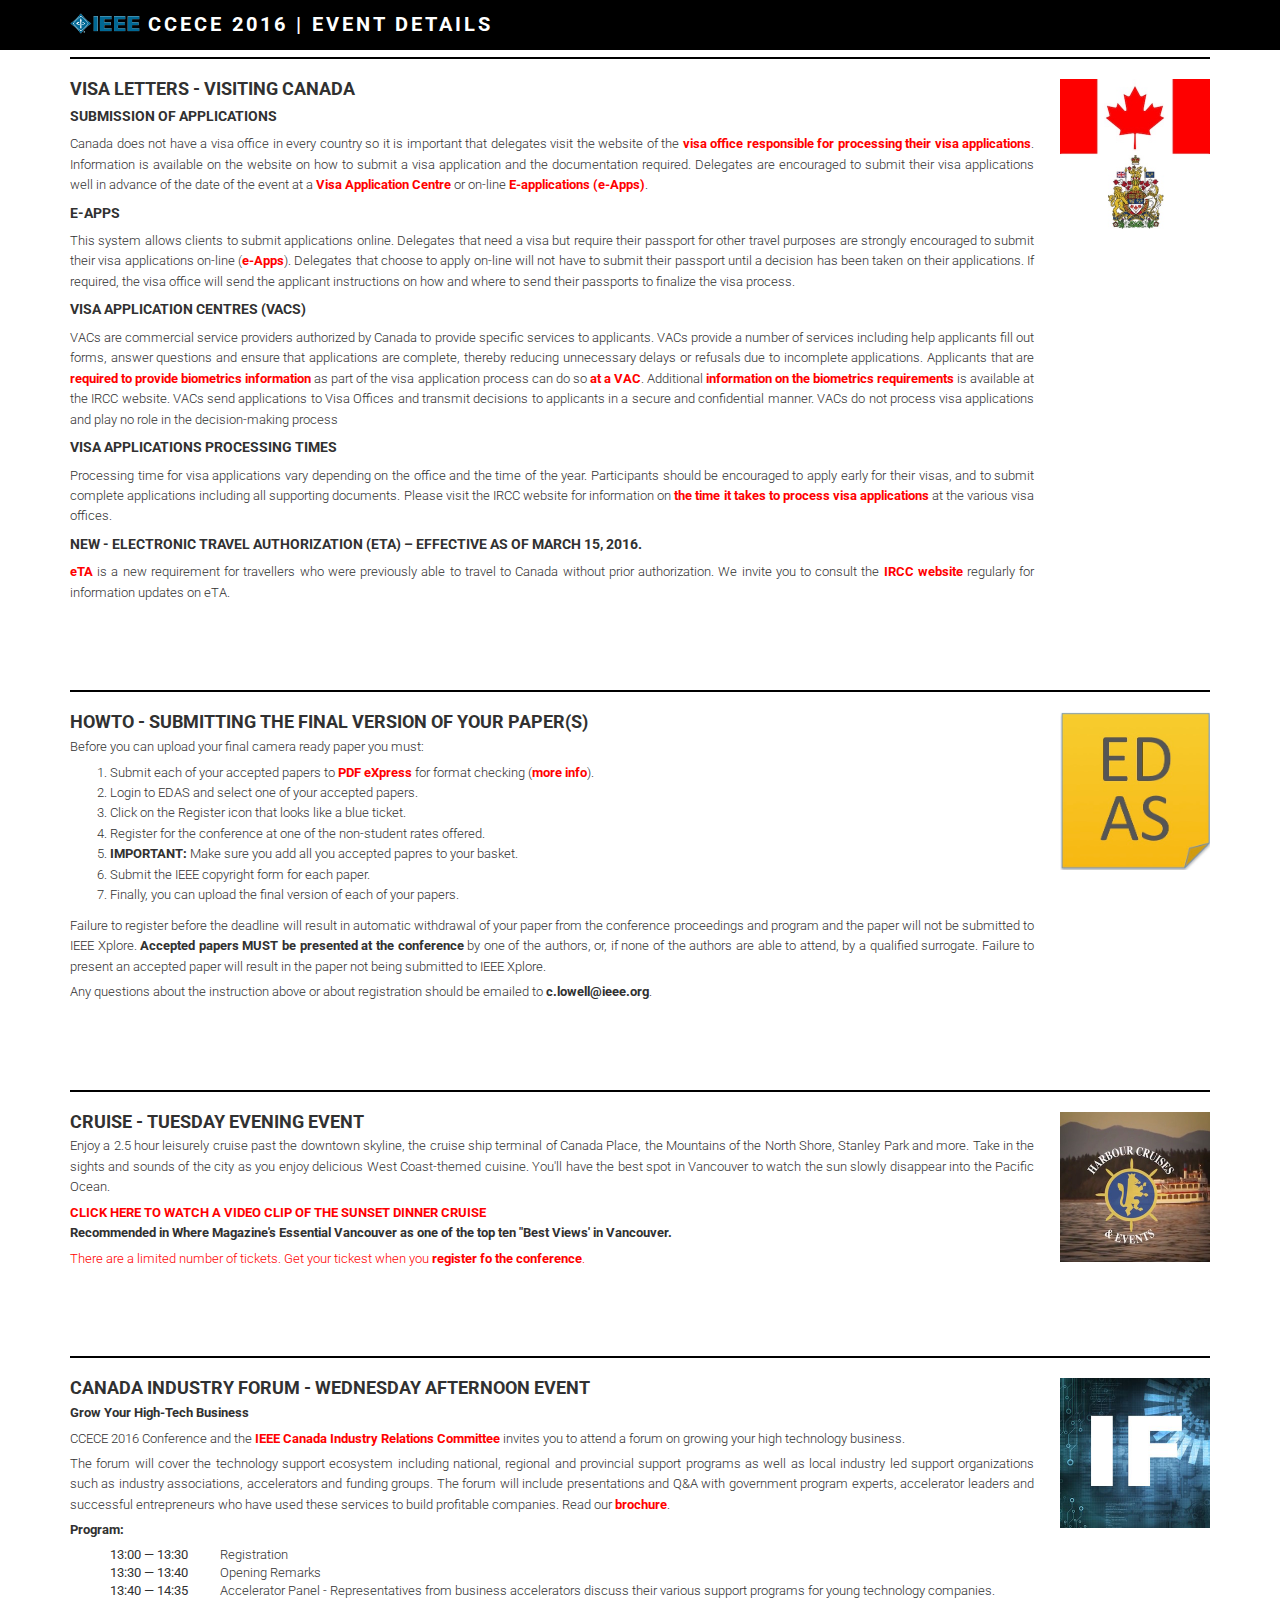
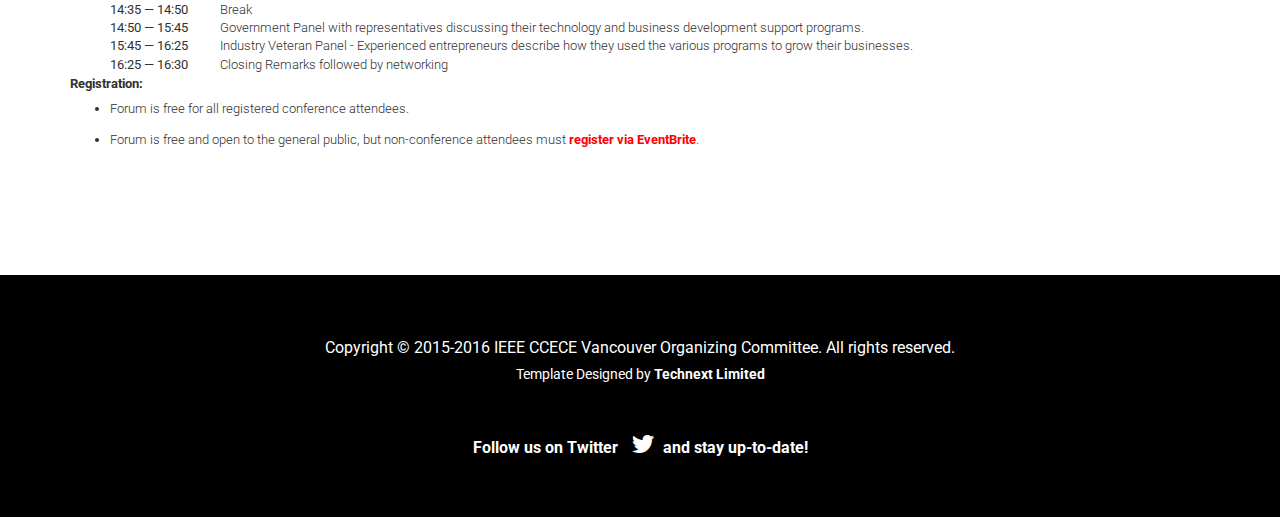
==== commit 04d2d367: "added IF Brochure" ====
--- a/events.html
+++ b/events.html
@@ -100,7 +100,7 @@
                     <h4>Canada Industry Forum - Wednesday Afternoon Event</h4>
                     <p class="descr"><strong class="subsec">Grow Your High-Tech Business</strong></p>
                     <p class="descr">CCECE 2016 Conference and the <a <a href="http://www.ieee.ca/en/activities/industry-relations/">IEEE Canada Industry Relations Committee</a> invites you to attend a forum on growing your high technology business.</p>
-                    <p class="descr">The forum will cover the technology support ecosystem including national, regional and provincial support programs as well as local industry led support organizations such as industry associations, accelerators and funding groups.  The forum will include presentations and Q&amp;A with government program experts, accelerator leaders and successful entrepreneurs who have used these services to build profitable companies.</p>
+                    <p class="descr">The forum will cover the technology support ecosystem including national, regional and provincial support programs as well as local industry led support organizations such as industry associations, accelerators and funding groups.  The forum will include presentations and Q&amp;A with government program experts, accelerator leaders and successful entrepreneurs who have used these services to build profitable companies. Read our <a href="docs/IFBrochure.pdf">brochure</a>.</p>
                     <p class="descr"><strong class="subsec">Program:</strong></p>
                     <p class="descr">
                     <dl>
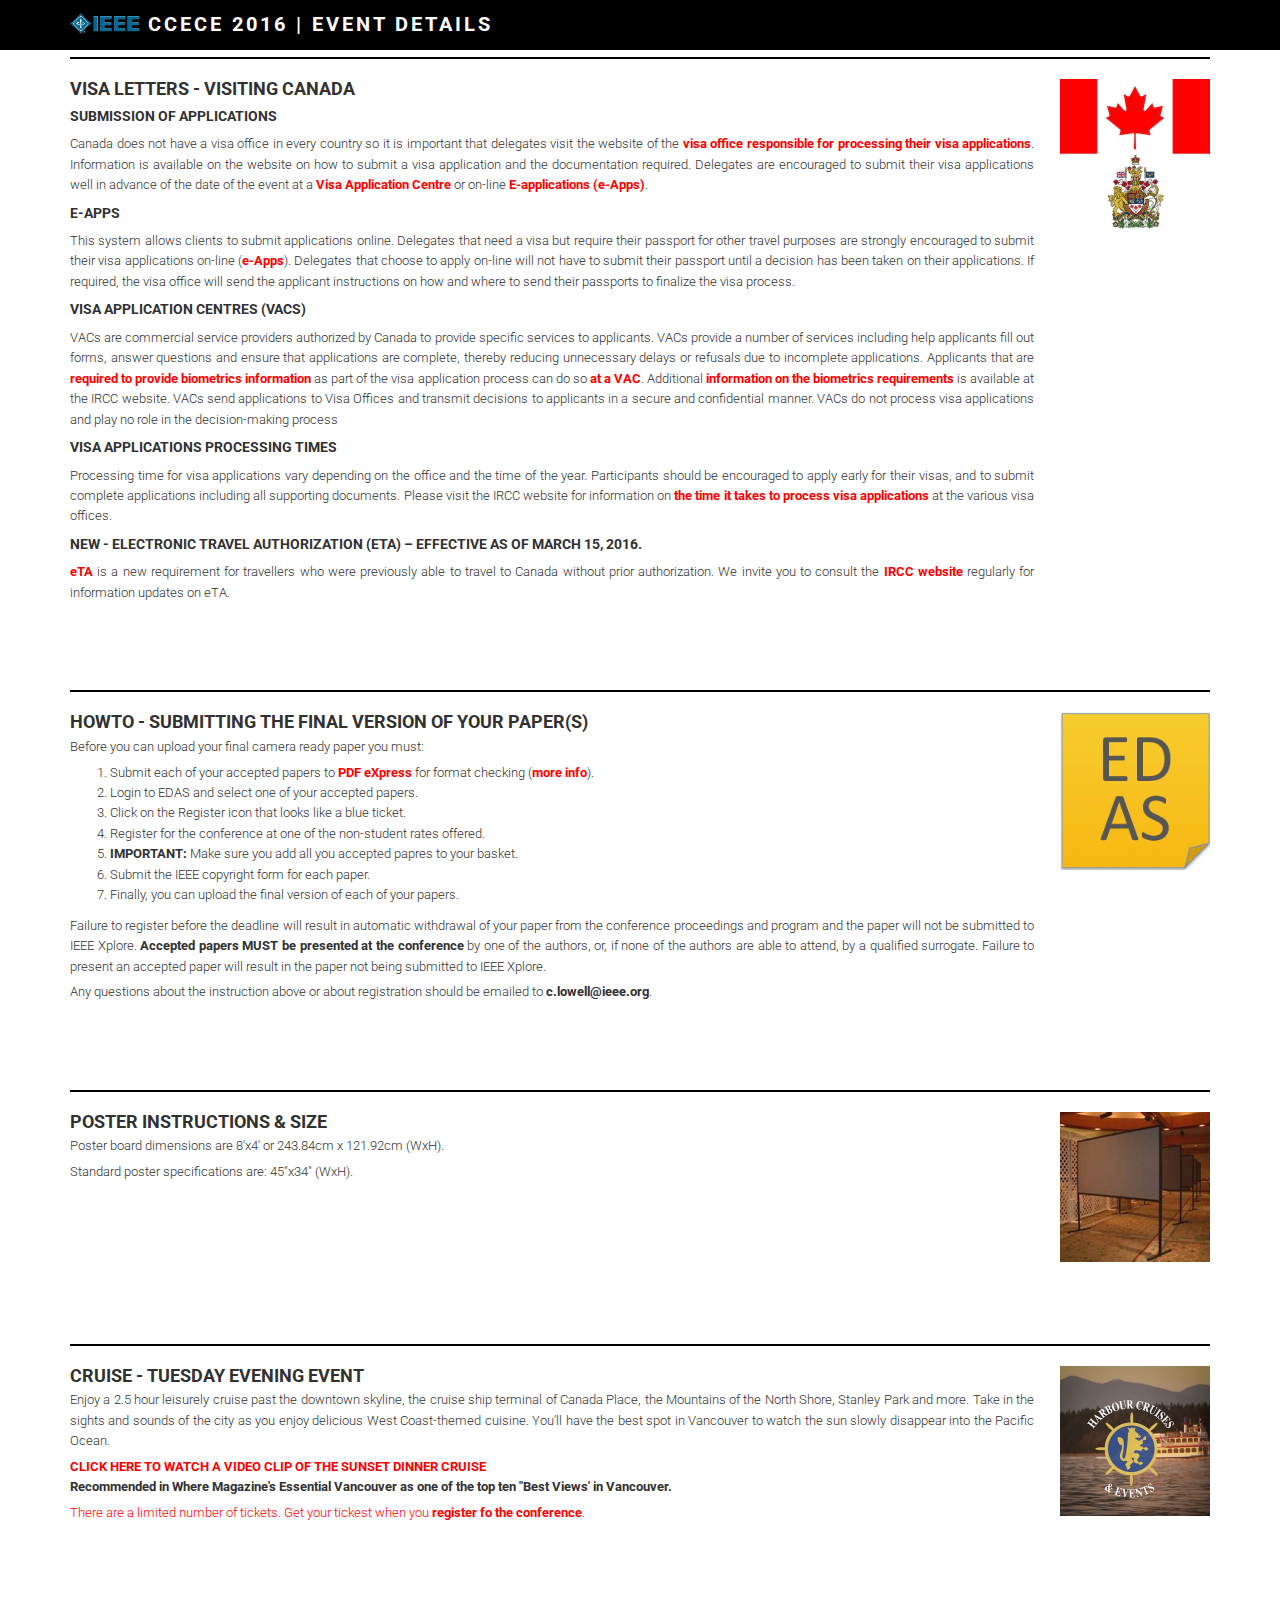
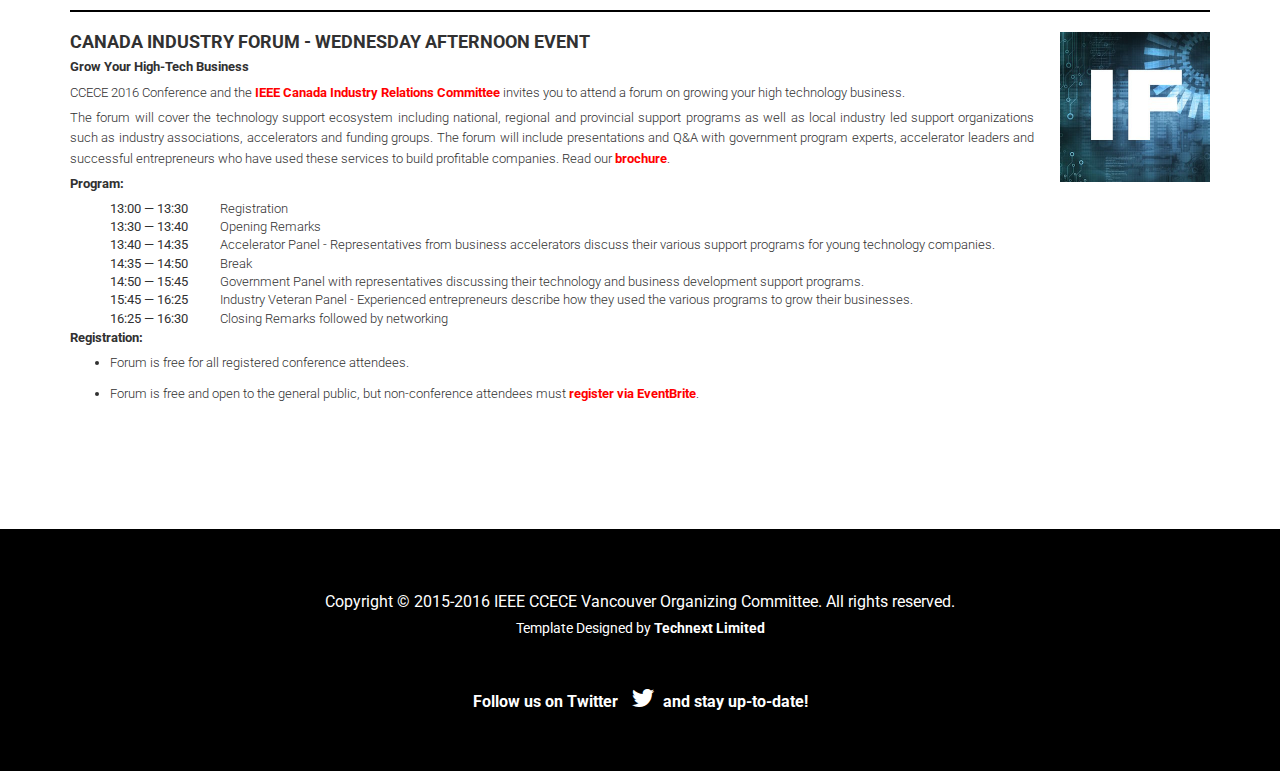
==== commit 75d97f32: "add poster info" ====
--- a/events.html
+++ b/events.html
@@ -80,6 +80,14 @@
                     <p class="descr">Failure to register before the deadline will result in automatic withdrawal of your paper from the conference proceedings and program and the paper will not be submitted to IEEE Xplore. <strong>Accepted papers MUST be presented at the conference</strong> by one of the authors, or, if none of the authors are able to attend, by a qualified surrogate.  Failure to present an accepted paper will result in the paper not being submitted to IEEE Xplore.</p>
                     <p class="descr">Any questions about the instruction above or about registration should be emailed to <strong>c&period;lowell&commat;ieee&period;org</strong>.</p>
                                     
+                </div>
+                
+                <div id="posters" class="col-sm-12 event">
+                    <hr>
+                    <img src="images/posters.jpg"/>
+                    <h4>Poster Instructions &amp; Size</h4>
+                    <p class="descr">Poster board dimensions are 8'x4' or 243.84cm x 121.92cm (WxH).</p>
+                    <p class="descr">Standard poster specifications are: 45"x34" (WxH).</p>
                 </div>
                 
                 <div id="cruise" class="col-sm-12 event">
--- a/style/main.css
+++ b/style/main.css
@@ -527,6 +527,116 @@
 }
 
 
+.program-session {
+    width: 100%;
+    margin-left: 20px;
+    margin-bottom: 1em;
+    background-color: white;
+    font-size: 0.8em;
+}
+
+.program-session .session-title:before {
+  background-color: white;
+}
+
+.program-session .session-title {
+    width: 100%;
+    background-color: #333;
+    color: white;
+    padding: 4px;
+    font-size: 1.2em;
+    display: inline-block;
+    padding-top: 50px;
+    padding-left: 1em;
+}
+
+.program-session .session-title .totop {
+  color: white;
+  float: right;
+  padding-right: 0.5em;
+}
+
+.program-session .header span {
+    font-weight: bold;
+}
+
+.program-session dl {
+    background-color: #333;
+    margin-top: 0.5em;
+    width: 100%;
+}
+
+.program-session dl dt {
+  font-weight: normal;
+  padding-left: 0;
+  float: left;
+  width: 7em;
+}
+
+.program-session dl dd {
+  font-weight: normal;
+  float: left;
+  width: calc(100% - 7em);
+  font-style: italic;
+}
+
+.program-session dl dd ul {
+  padding-left: 0;
+  list-style-type: none;
+}
+
+.program-session dl dd ul li {
+  padding-left: 0;
+  margin: 0;
+  font-style: normal;
+  font-weight: lighter;
+  
+}
+
+
+.program-session table{
+  width: 100%;
+  height: 100%;
+}
+
+.program-session td, .program-session th {
+  width: 11%;
+  height: 3em;
+  padding: 2px;
+  text-align: center;
+  vertical-align: middle;
+  border: solid 1px black;
+  font-size: 0.8em;
+}
+
+.program-session th {
+  background-color: #333;
+  color: white;  
+  border: solid 1px gray;
+}
+
+.program-session th span {
+  font-weight: 300;
+  display: inline-block;
+}
+
+.program-session td.c {
+  padding-right: 11%;
+}
+
+.program-session td.pe { background-color: #ddd; }
+.program-session td.is { background-color: #fdd; }
+.program-session td.cs { background-color: #dfd; }
+.program-session td.cn { background-color: #ddf; }
+.program-session td.be { background-color: #dff; }
+.program-session td.cr { background-color: #fdf; }
+.program-session td.sp { background-color: #ffd; }
+.program-session td.dc { background-color: #fd9; }
+
+.program-session td a {
+  color: red;
+}
+
 
 /* 
  * 6.4 Section: Registration & Pricing
@@ -610,6 +720,12 @@
   width: 300px;
 }
 
+.partner .partner-box-g2 {
+  background: url(../images/quanser.jpg) no-repeat center center/contain;
+  height: 100px;
+  width: 300px;
+}
+
 .partner .partner-box-s1 {
   background: url(../images/ubc.png) no-repeat center center/contain;
   height: 100px;
